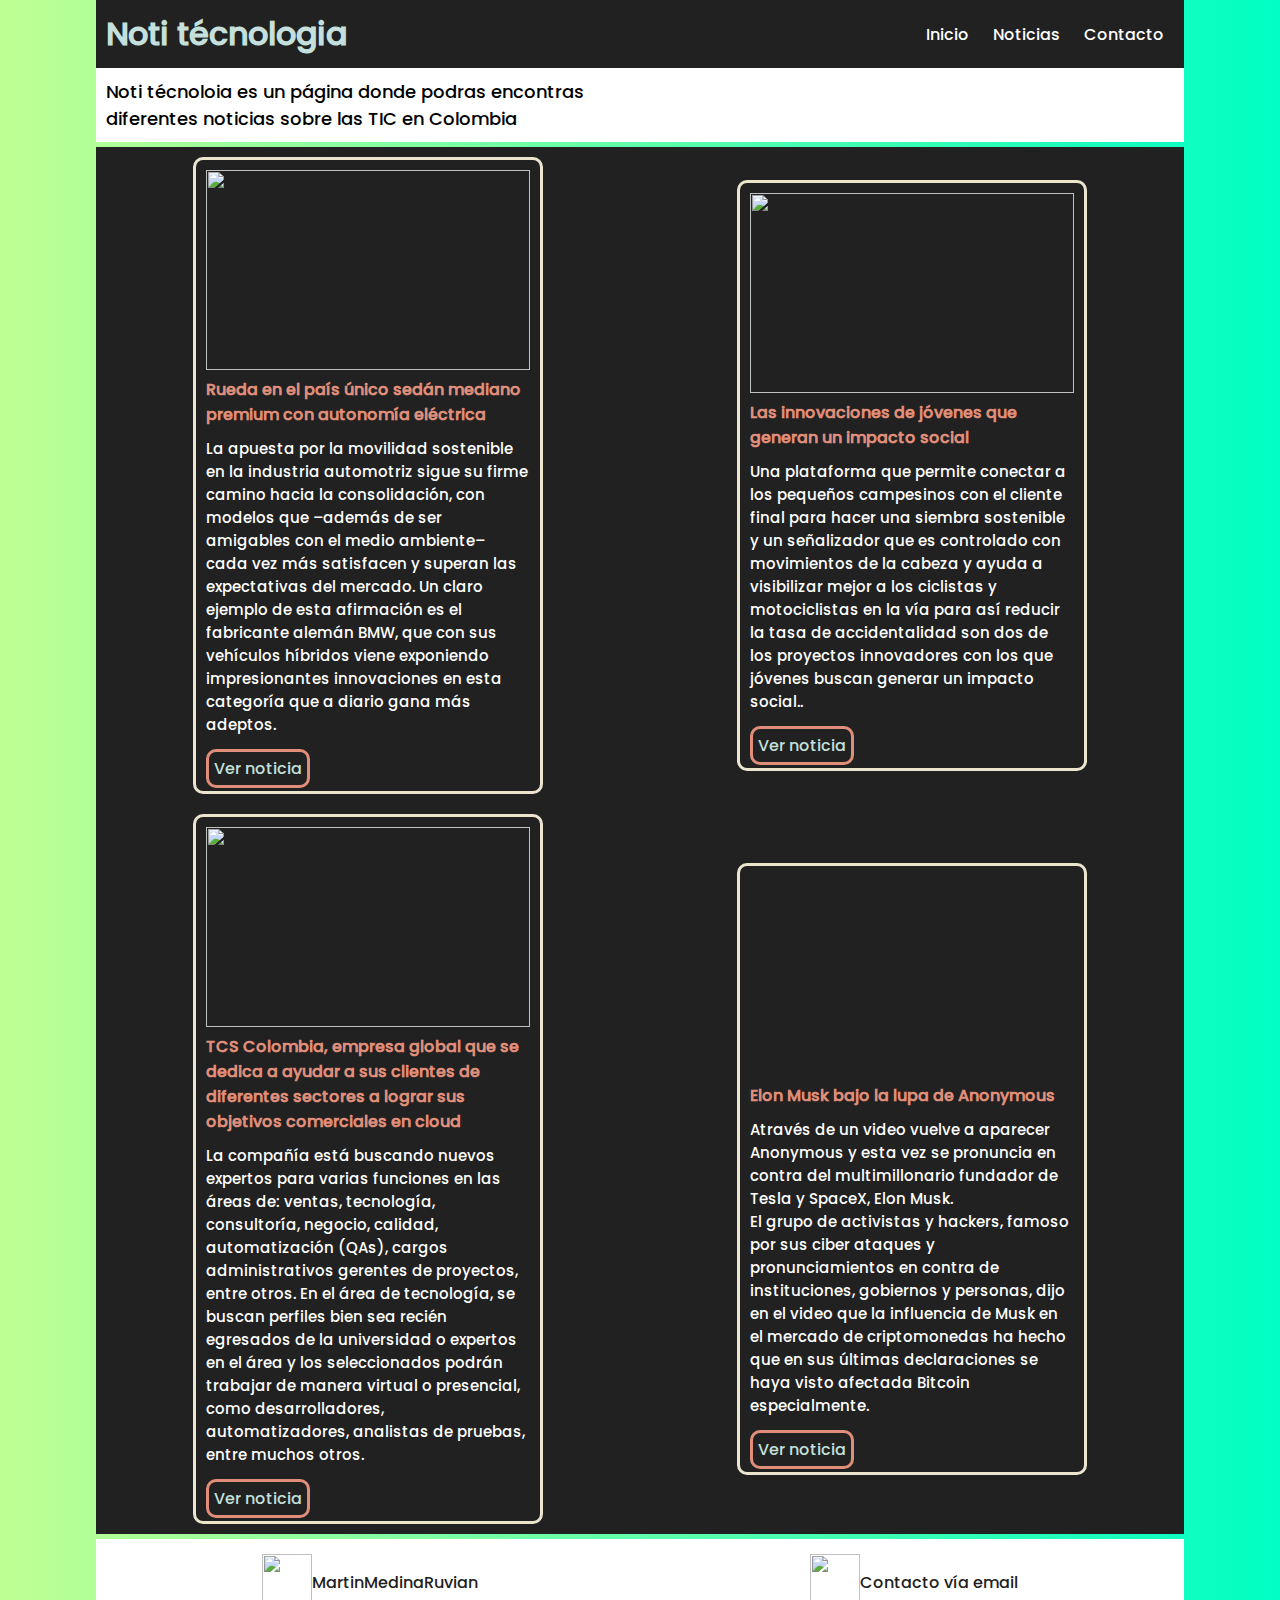
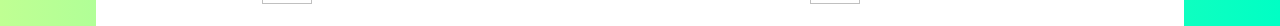
==== index.html @ 1c2d73d7 "version inicial" ====
<!DOCTYPE html>
<html lang="en">
<head>
    <meta charset="UTF-8">
    <meta http-equiv="X-UA-Compatible" content="IE=edge">
    <meta name="viewport" content="width=device-width, initial-scale=1.0">
    <title>Noti técnologia</title>
    <link rel="stylesheet" href="css/index.css">
</head>
<body>
    <header class="header contenedor" id="inicio"> 
      <div class="navegacion">
            <h1>Noti técnologia</h1>
    
            <div class="links">
                <a href="#inicio">Inicio</a>
                <a href="#noticias">Noticias</a>
                <a href="#contacto">Contacto</a>
            </div>
      </div>

      <div class="sobre">
          <p>Noti técnoloia es un página donde podras encontras diferentes noticias sobre las TIC en Colombia</p>      
          <img src="https://1.bp.blogspot.com/-GQJ7uTsjGug/XJOlhgWzKOI/AAAAAAAAC8k/eCEVwTYpOtUsuYRzfoxt4mz_nkbehRjMACLcBGAs/s1600/Tecnologia%2B%25281%2529.jpg" alt="">
      </div>
    </header>

    <section class="noticias contenedor" id="noticias">

        <article>
            <img src="https://www.eltiempo.com/files/article_main/uploads/2021/06/02/60b7be7f92aea.jpeg" alt="">
            <div class="contenido">
                <h3>Rueda en el país único sedán mediano premium con autonomía eléctrica</h3>
                <p>La apuesta por la movilidad sostenible en la industria automotriz sigue su firme camino hacia la consolidación, con modelos que –además de ser amigables con el medio ambiente– cada vez más satisfacen y superan las expectativas del mercado. Un claro ejemplo de esta afirmación es el fabricante alemán BMW, que con sus vehículos híbridos viene exponiendo impresionantes innovaciones en esta categoría que a diario gana más adeptos.</p>
                <a target="_black" href="https://www.eltiempo.com/contenido-comercial/rueda-en-el-pais-unico-sedan-mediano-premium-con-autonomia-electrica-593054">Ver noticia</a>
            </div>
        </article>  

        <article>
            <img src="https://www.eltiempo.com/files/article_main/uploads/2021/06/17/60cbcbbcb3528.jpeg" alt="">
            <div class="contenido">
                <h3>Las innovaciones de jóvenes que generan un impacto social</h3>
                <p>Una plataforma que permite conectar a los pequeños campesinos con el cliente final para hacer una siembra sostenible y un señalizador que es controlado con movimientos de la cabeza y ayuda a visibilizar mejor a los ciclistas y motociclistas en la vía para así reducir la tasa de accidentalidad son dos de los proyectos innovadores con los que jóvenes buscan generar un impacto social..</p>
                <a target="_black" href="https://www.eltiempo.com/tecnosfera/novedades-tecnologia/social-skin-ganadores-en-colombia-en-2021-596824">Ver noticia</a>
            </div>
        </article>  

        <article>
            <img src="https://www.eltiempo.com/files/article_main/uploads/2021/06/13/60c595ddc8e0c.jpeg" alt="">
            <div class="contenido">
                <h3>TCS Colombia, empresa global que se dedica a ayudar a sus clientes de diferentes sectores a lograr sus objetivos comerciales en cloud</h3>
                <p>La compañía está buscando nuevos expertos para varias funciones en las áreas de: ventas, tecnología, consultoría, negocio, calidad, automatización (QAs), cargos administrativos gerentes de proyectos, entre otros.

                    En el área de tecnología, se buscan perfiles bien sea recién egresados de la universidad o expertos en el área y los seleccionados podrán trabajar de manera virtual o presencial, como desarrolladores, automatizadores, analistas de pruebas, entre muchos otros.</p>
                <a target="_black" href="https://www.eltiempo.com/tecnosfera/novedades-tecnologia/social-skin-ganadores-en-colombia-en-2021-596824">Ver noticia</a>
            </div>
        </article>  

        <article>
            <iframe width="560" height="315" src="https://www.youtube.com/embed/cYBfz2nf2T0" title="YouTube video player" frameborder="0" allow="accelerometer; autoplay; clipboard-write; encrypted-media; gyroscope; picture-in-picture" allowfullscreen></iframe>

            <div class="contenido">
                <h3>Elon Musk bajo la lupa de Anonymous</h3>
                <p>Através de un video vuelve a aparecer Anonymous y esta vez se pronuncia en contra del multimillonario fundador de Tesla y SpaceX, Elon Musk. <br> El grupo de activistas y hackers, famoso por sus ciber ataques y pronunciamientos en contra de instituciones, gobiernos y personas, dijo en el video que la influencia de Musk en el mercado de criptomonedas ha hecho que en sus últimas declaraciones se haya visto afectada Bitcoin especialmente.
                </p>
                <a target="_black" href="https://www.eltiempo.com/tecnosfera/novedades-tecnologia/anonymous-va-por-el-multimillonario-elon-musk-597012">Ver noticia</a>
            </div>
        </article> 
        
    </section>







    <footer id="contacto" class="footer contenedor">


        <div class="contenedor-general">

                <div class="red-social">
                    <div class="icono">
                        <img src="https://cdn.icon-icons.com/icons2/2429/PNG/512/facebook_logo_icon_147291.png" alt="" width="50px" height="50px">
                    </div>
                    <div class="texto">
                        <a href="https://github.com/MartinMedinaRuvian" target="_blank">MartinMedinaRuvian</a>
                    </div>
                </div>

                <div class="red-social">
                    <div class="icono">
                        <img src="http://assets.stickpng.com/images/584856bce0bb315b0f7675ad.png" alt="" width="50px" height="50px">
                    </div>
                    <div class="texto">
                        <a href="mailto:martindjmedina@hotmail.com, martinruvian@gmail.com?subject=Desde: martindjmedina.com">Contacto vía email</a>
                    </div>
                </div>
                
        

        
        </div>
    </footer>
</body>
</html>
---- css/index.css ----
@font-face {
    font-family: 'poppin';
    src: url('fonts/Poppins-Medium.ttf');
    font-display: swap;
}

:root {
    --color-rojo: #E08E79;
    --color-claro: #ECE5CE;
    --color-verde: #C5E0DC;
}

* {
    margin: 0;
    padding: 0;
    box-sizing: border-box;
}

body{
    font-family: poppin;
    background: rgb(245,244,252);
    background: linear-gradient(90deg, rgba(245,244,252,1) 0%, rgba(191,255,147,1) 0%, rgba(0,255,196,1) 100%);
}

.contenedor{
    width: 85%;
    margin: auto;
}

.navegacion{
    padding: 10px;
    align-items: center;
    display: flex;
    justify-content: space-between;
    background-color: #212121;
}

.navegacion h1{
    color: var(--color-verde);
}

.navegacion a{
    text-decoration: none;
    padding: 10px;
    color: #fff;
}

.header{
    margin-bottom: 5px;
}

.header .sobre{
    background-color: #fff;
    display: flex;
    flex-wrap: wrap;
    align-content: center;
    align-items: center;
    margin: auto;
    padding: 10px;
}

.header .sobre p{
    width: 50%;
    font-size: 18px;
}

.header .sobre img{
    border-radius: 15px;
    width: 50%;
}

.noticias{
    background-color: #212121;
    display: flex;
    flex-wrap: wrap;
    align-items: center;
    justify-content: space-around;
}

.noticias article{
    border-radius: 10px;
    margin: 10px;
    max-width: 350px;
    border: solid var(--color-claro);
    padding: 10px;
}

.noticias article h3{
    margin-bottom: 10px;
    font-size: 16px;
    color: var(--color-rojo);
}

.noticias article p{
    color: #fff;
    font-size: 15px;
    margin-bottom: 20px;
}

.noticias article img, .noticias article iframe{
    width: 100%;
    height: 200px;
}

.noticias article a{
    color: var(--color-verde);
    text-align: right;
    text-decoration: none;
    border: solid var(--color-rojo);
    border-radius: 10px;
    padding: 5px;   
}


.footer{
    background-color: #fff;
    margin-top: 5px;
    margin-left: auto;
    margin-right: auto;
}

.footer a{
    color: #212121;
    text-decoration: none;
}

.footer .contenedor-general{
    display: flex;
    align-items: center;
    margin: auto;
    align-content: space-between;
    flex-direction: row;
    flex-wrap: wrap;
}

.footer .contenedor-general .red-social{
    padding: 15px;
    display: flex;
    align-items: center;
    margin: auto;
    align-content: space-between;
    flex-direction: row;
}

.footer .contenedor-general .red-social .icono{
    margin-top: 0;
}

@media (max-width:817px) {
    .contenedor{
        width: 95%;
    }
}
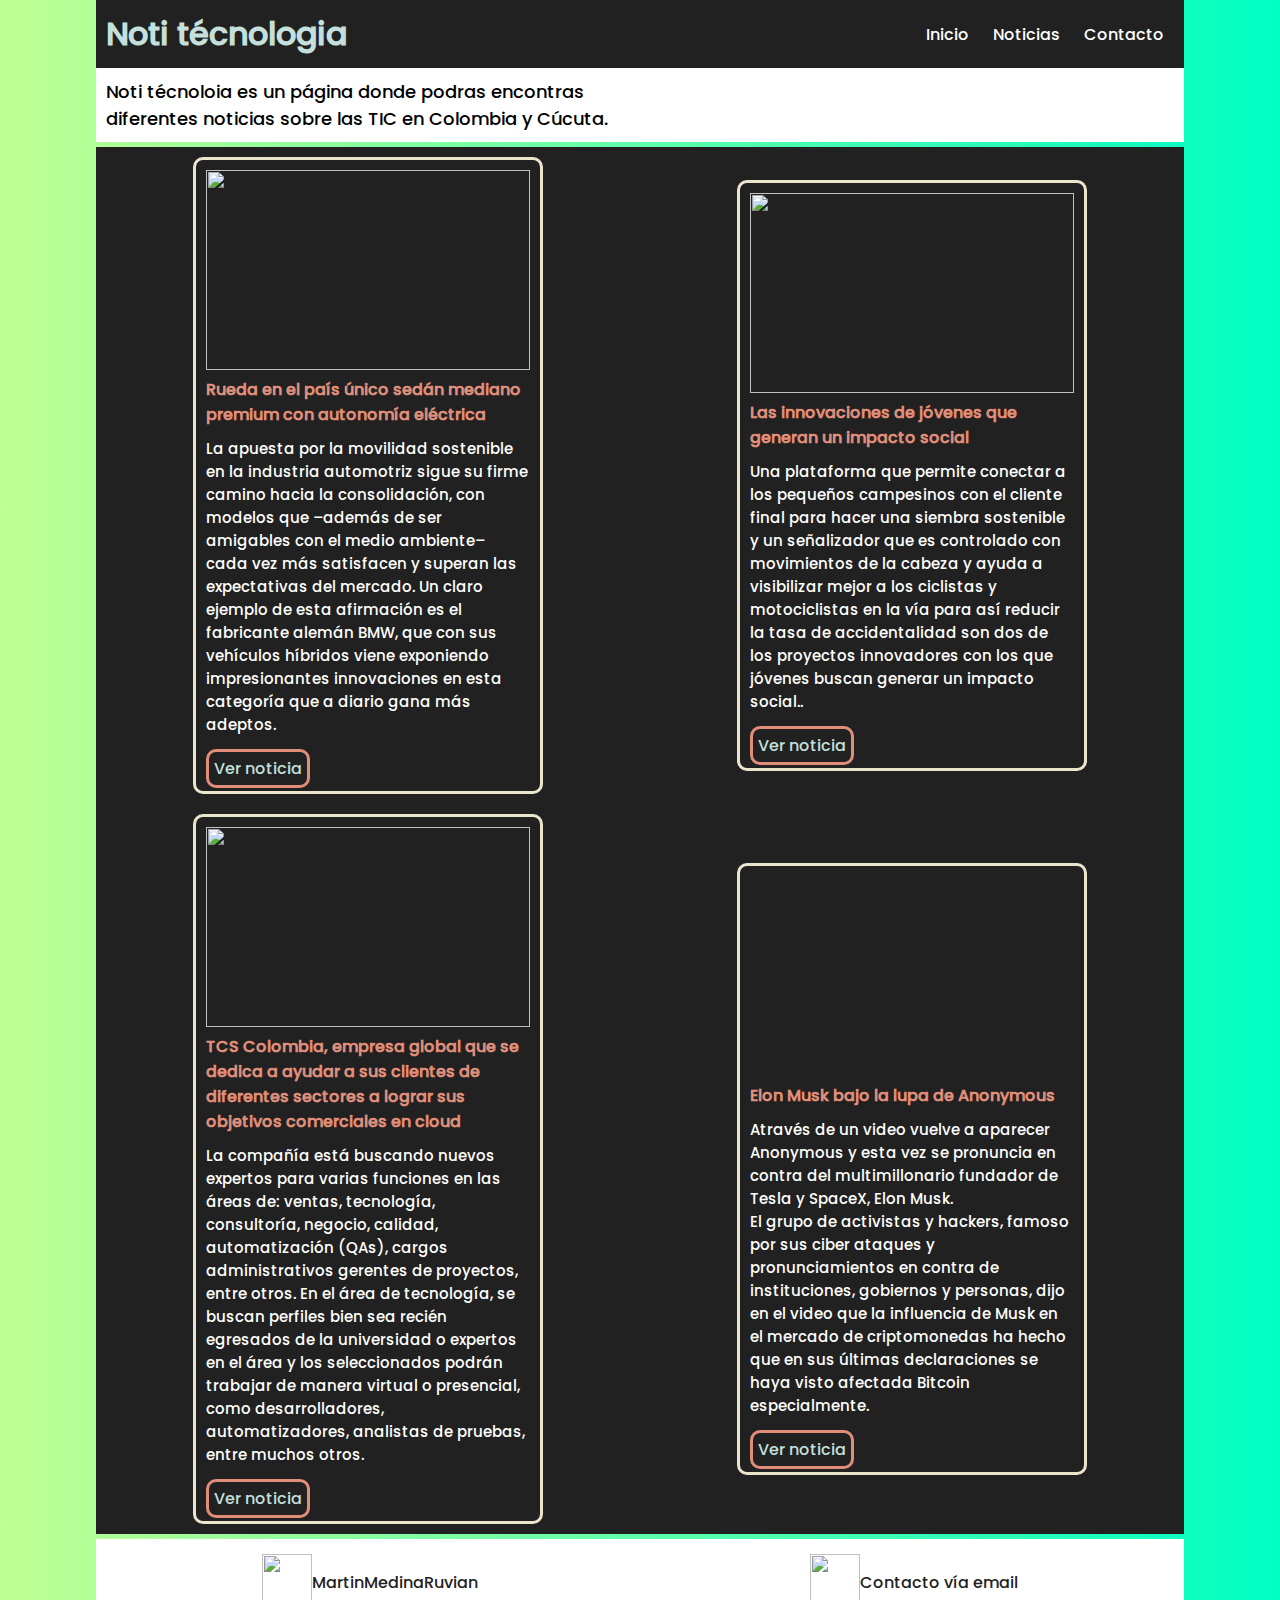
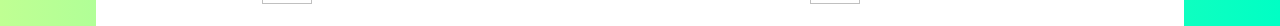
==== commit 6463d919: "texto header" ====
--- a/index.html
+++ b/index.html
@@ -20,7 +20,7 @@
       </div>
 
       <div class="sobre">
-          <p>Noti técnoloia es un página donde podras encontras diferentes noticias sobre las TIC en Colombia</p>      
+          <p>Noti técnoloia es un página donde podras encontras diferentes noticias sobre las TIC en Colombia y Cúcuta.</p>      
           <img src="https://1.bp.blogspot.com/-GQJ7uTsjGug/XJOlhgWzKOI/AAAAAAAAC8k/eCEVwTYpOtUsuYRzfoxt4mz_nkbehRjMACLcBGAs/s1600/Tecnologia%2B%25281%2529.jpg" alt="">
       </div>
     </header>
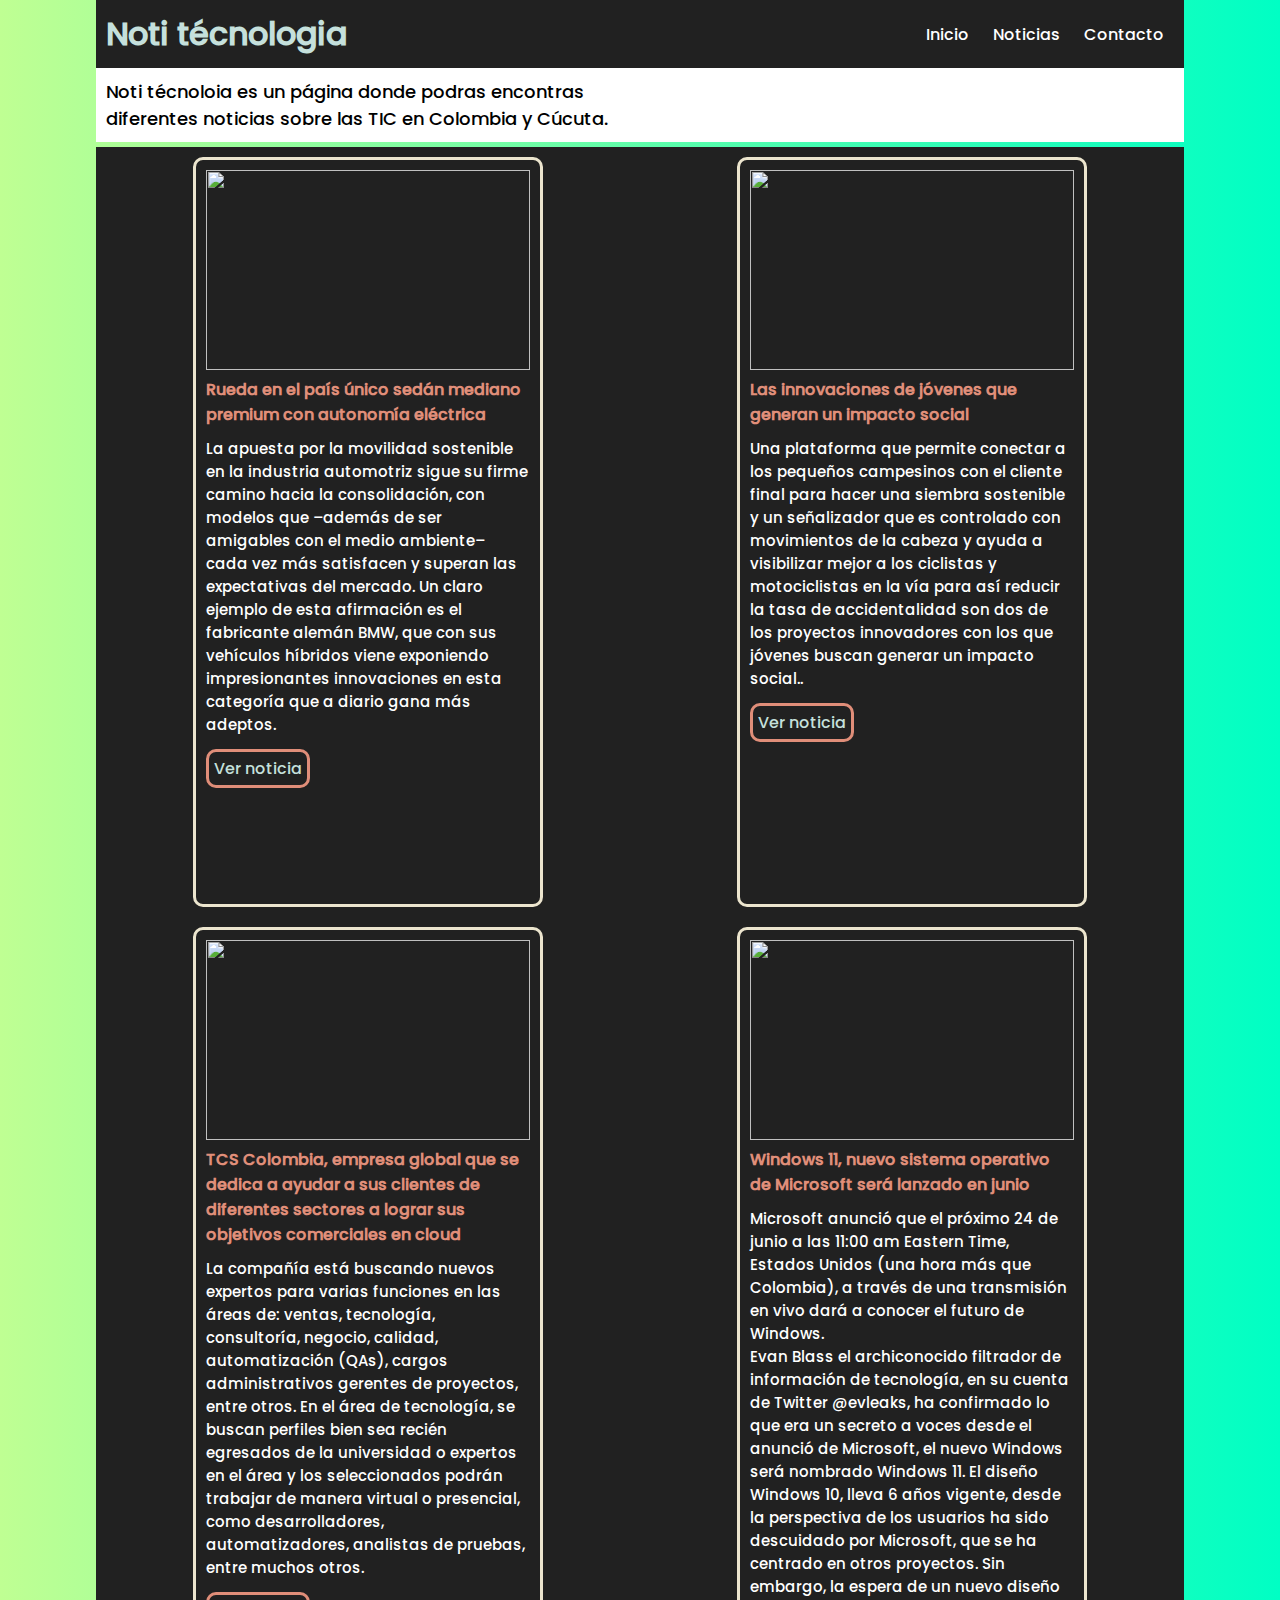
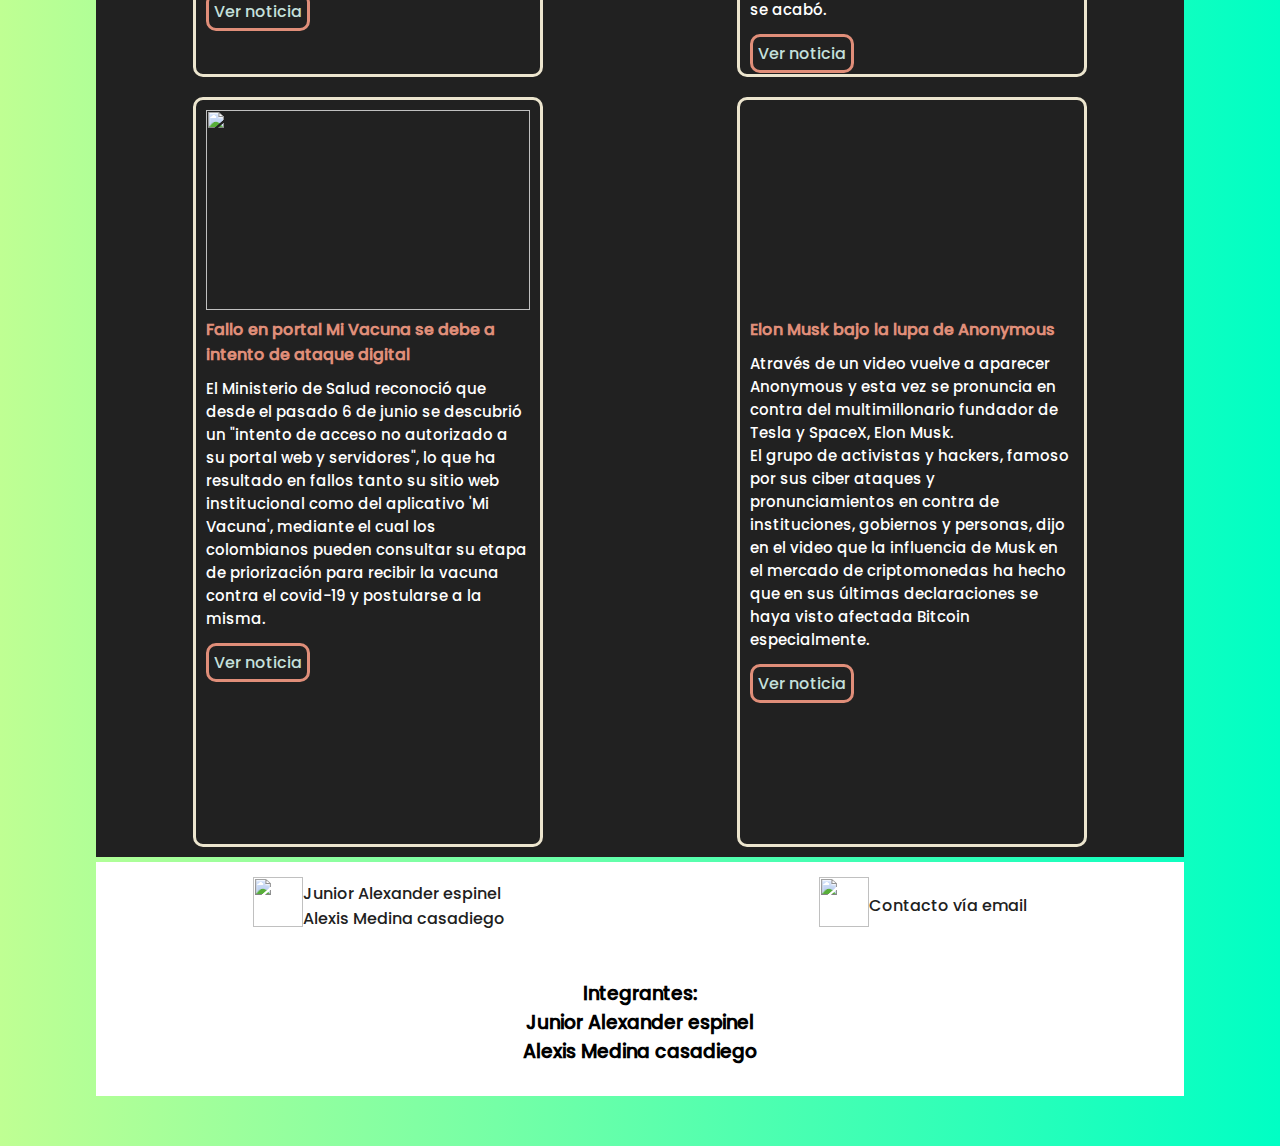
==== commit 46099116: "new noticias" ====
--- a/index.html
+++ b/index.html
@@ -1,5 +1,6 @@
 <!DOCTYPE html>
 <html lang="en">
+
 <head>
     <meta charset="UTF-8">
     <meta http-equiv="X-UA-Compatible" content="IE=edge">
@@ -7,22 +8,25 @@
     <title>Noti técnologia</title>
     <link rel="stylesheet" href="css/index.css">
 </head>
+
 <body>
-    <header class="header contenedor" id="inicio"> 
-      <div class="navegacion">
+    <header class="header contenedor" id="inicio">
+        <div class="navegacion">
             <h1>Noti técnologia</h1>
-    
+
             <div class="links">
                 <a href="#inicio">Inicio</a>
                 <a href="#noticias">Noticias</a>
                 <a href="#contacto">Contacto</a>
             </div>
-      </div>
+        </div>
 
-      <div class="sobre">
-          <p>Noti técnoloia es un página donde podras encontras diferentes noticias sobre las TIC en Colombia y Cúcuta.</p>      
-          <img src="https://1.bp.blogspot.com/-GQJ7uTsjGug/XJOlhgWzKOI/AAAAAAAAC8k/eCEVwTYpOtUsuYRzfoxt4mz_nkbehRjMACLcBGAs/s1600/Tecnologia%2B%25281%2529.jpg" alt="">
-      </div>
+        <div class="sobre">
+            <p>Noti técnoloia es un página donde podras encontras diferentes noticias sobre las TIC en Colombia y
+                Cúcuta.</p>
+            <img src="https://1.bp.blogspot.com/-GQJ7uTsjGug/XJOlhgWzKOI/AAAAAAAAC8k/eCEVwTYpOtUsuYRzfoxt4mz_nkbehRjMACLcBGAs/s1600/Tecnologia%2B%25281%2529.jpg"
+                alt="">
+        </div>
     </header>
 
     <section class="noticias contenedor" id="noticias">
@@ -31,42 +35,95 @@
             <img src="https://www.eltiempo.com/files/article_main/uploads/2021/06/02/60b7be7f92aea.jpeg" alt="">
             <div class="contenido">
                 <h3>Rueda en el país único sedán mediano premium con autonomía eléctrica</h3>
-                <p>La apuesta por la movilidad sostenible en la industria automotriz sigue su firme camino hacia la consolidación, con modelos que –además de ser amigables con el medio ambiente– cada vez más satisfacen y superan las expectativas del mercado. Un claro ejemplo de esta afirmación es el fabricante alemán BMW, que con sus vehículos híbridos viene exponiendo impresionantes innovaciones en esta categoría que a diario gana más adeptos.</p>
-                <a target="_black" href="https://www.eltiempo.com/contenido-comercial/rueda-en-el-pais-unico-sedan-mediano-premium-con-autonomia-electrica-593054">Ver noticia</a>
+                <p>La apuesta por la movilidad sostenible en la industria automotriz sigue su firme camino hacia la
+                    consolidación, con modelos que –además de ser amigables con el medio ambiente– cada vez más
+                    satisfacen y superan las expectativas del mercado. Un claro ejemplo de esta afirmación es el
+                    fabricante alemán BMW, que con sus vehículos híbridos viene exponiendo impresionantes innovaciones
+                    en esta categoría que a diario gana más adeptos.</p>
+                <a target="_black"
+                    href="https://www.eltiempo.com/contenido-comercial/rueda-en-el-pais-unico-sedan-mediano-premium-con-autonomia-electrica-593054">Ver
+                    noticia</a>
             </div>
-        </article>  
+        </article>
 
         <article>
             <img src="https://www.eltiempo.com/files/article_main/uploads/2021/06/17/60cbcbbcb3528.jpeg" alt="">
             <div class="contenido">
                 <h3>Las innovaciones de jóvenes que generan un impacto social</h3>
-                <p>Una plataforma que permite conectar a los pequeños campesinos con el cliente final para hacer una siembra sostenible y un señalizador que es controlado con movimientos de la cabeza y ayuda a visibilizar mejor a los ciclistas y motociclistas en la vía para así reducir la tasa de accidentalidad son dos de los proyectos innovadores con los que jóvenes buscan generar un impacto social..</p>
-                <a target="_black" href="https://www.eltiempo.com/tecnosfera/novedades-tecnologia/social-skin-ganadores-en-colombia-en-2021-596824">Ver noticia</a>
+                <p>Una plataforma que permite conectar a los pequeños campesinos con el cliente final para hacer una
+                    siembra sostenible y un señalizador que es controlado con movimientos de la cabeza y ayuda a
+                    visibilizar mejor a los ciclistas y motociclistas en la vía para así reducir la tasa de
+                    accidentalidad son dos de los proyectos innovadores con los que jóvenes buscan generar un impacto
+                    social..</p>
+                <a target="_black"
+                    href="https://www.eltiempo.com/tecnosfera/novedades-tecnologia/social-skin-ganadores-en-colombia-en-2021-596824">Ver
+                    noticia</a>
             </div>
-        </article>  
+        </article>
 
         <article>
             <img src="https://www.eltiempo.com/files/article_main/uploads/2021/06/13/60c595ddc8e0c.jpeg" alt="">
             <div class="contenido">
-                <h3>TCS Colombia, empresa global que se dedica a ayudar a sus clientes de diferentes sectores a lograr sus objetivos comerciales en cloud</h3>
-                <p>La compañía está buscando nuevos expertos para varias funciones en las áreas de: ventas, tecnología, consultoría, negocio, calidad, automatización (QAs), cargos administrativos gerentes de proyectos, entre otros.
+                <h3>TCS Colombia, empresa global que se dedica a ayudar a sus clientes de diferentes sectores a lograr
+                    sus objetivos comerciales en cloud</h3>
+                <p>La compañía está buscando nuevos expertos para varias funciones en las áreas de: ventas, tecnología,
+                    consultoría, negocio, calidad, automatización (QAs), cargos administrativos gerentes de proyectos,
+                    entre otros.
 
-                    En el área de tecnología, se buscan perfiles bien sea recién egresados de la universidad o expertos en el área y los seleccionados podrán trabajar de manera virtual o presencial, como desarrolladores, automatizadores, analistas de pruebas, entre muchos otros.</p>
-                <a target="_black" href="https://www.eltiempo.com/tecnosfera/novedades-tecnologia/social-skin-ganadores-en-colombia-en-2021-596824">Ver noticia</a>
+                    En el área de tecnología, se buscan perfiles bien sea recién egresados de la universidad o expertos
+                    en el área y los seleccionados podrán trabajar de manera virtual o presencial, como desarrolladores,
+                    automatizadores, analistas de pruebas, entre muchos otros.</p>
+                <a target="_black"
+                    href="https://www.eltiempo.com/tecnosfera/novedades-tecnologia/ofertas-de-empleo-en-tecnologia-596442">Ver
+                    noticia</a>
             </div>
-        </article>  
+        </article>
 
         <article>
-            <iframe width="560" height="315" src="https://www.youtube.com/embed/cYBfz2nf2T0" title="YouTube video player" frameborder="0" allow="accelerometer; autoplay; clipboard-write; encrypted-media; gyroscope; picture-in-picture" allowfullscreen></iframe>
+            <img src="https://www.eltiempo.com/files/article_main/uploads/2021/06/06/60bd749930965.jpeg" alt="">
+            <div class="contenido">
+                <h3>Windows 11, nuevo sistema operativo de Microsoft será lanzado en junio</h3>
+                <p>Microsoft anunció que el próximo 24 de junio a las 11:00 am Eastern Time, Estados Unidos (una hora más que Colombia), a través de una transmisión en vivo dará a conocer el futuro de Windows. <br> Evan Blass el archiconocido filtrador de información de tecnología, en su cuenta de Twitter @evleaks, ha confirmado lo que era un secreto a voces desde el anunció de Microsoft, el nuevo Windows será nombrado Windows 11.
+
+                    El diseño Windows 10, lleva 6 años vigente, desde la perspectiva de los usuarios ha sido descuidado por Microsoft, que se ha centrado en otros proyectos. Sin embargo, la espera de un nuevo diseño se acabó. </p>
+                <a target="_black"
+                    href="https://www.eltiempo.com/tecnosfera/novedades-tecnologia/windows-11-nuevo-sistema-operativo-de-microsoft-lanzado-el-24-de-junio-594123">Ver
+                    noticia</a>
+            </div>
+        </article>
+
+
+        <article>
+            <img src="https://www.eltiempo.com/files/article_main/uploads/2021/06/11/60c3f27405379.jpeg" alt="">
+            <div class="contenido">
+                <h3>Fallo en portal Mi Vacuna se debe a intento de ataque digital</h3>
+                <p>El Ministerio de Salud reconoció que desde el pasado 6 de junio se descubrió un "intento de acceso no autorizado a su portal web y servidores", lo que ha resultado en fallos tanto su sitio web institucional como del aplicativo 'Mi Vacuna', mediante el cual los colombianos pueden consultar su etapa de priorización para recibir la vacuna contra el covid-19 y postularse a la misma.  </p>
+                <a target="_black"
+                    href="https://www.eltiempo.com/tecnosfera/novedades-tecnologia/windows-11-nuevo-sistema-operativo-de-microsoft-lanzado-el-24-de-junio-594123">Ver
+                    noticia</a>
+            </div>
+        </article>
+
+        <article>
+            <iframe width="560" height="315" src="https://www.youtube.com/embed/cYBfz2nf2T0"
+                title="YouTube video player" frameborder="0"
+                allow="accelerometer; autoplay; clipboard-write; encrypted-media; gyroscope; picture-in-picture"
+                allowfullscreen></iframe>
 
             <div class="contenido">
                 <h3>Elon Musk bajo la lupa de Anonymous</h3>
-                <p>Através de un video vuelve a aparecer Anonymous y esta vez se pronuncia en contra del multimillonario fundador de Tesla y SpaceX, Elon Musk. <br> El grupo de activistas y hackers, famoso por sus ciber ataques y pronunciamientos en contra de instituciones, gobiernos y personas, dijo en el video que la influencia de Musk en el mercado de criptomonedas ha hecho que en sus últimas declaraciones se haya visto afectada Bitcoin especialmente.
+                <p>Através de un video vuelve a aparecer Anonymous y esta vez se pronuncia en contra del multimillonario
+                    fundador de Tesla y SpaceX, Elon Musk. <br> El grupo de activistas y hackers, famoso por sus ciber
+                    ataques y pronunciamientos en contra de instituciones, gobiernos y personas, dijo en el video que la
+                    influencia de Musk en el mercado de criptomonedas ha hecho que en sus últimas declaraciones se haya
+                    visto afectada Bitcoin especialmente.
                 </p>
-                <a target="_black" href="https://www.eltiempo.com/tecnosfera/novedades-tecnologia/anonymous-va-por-el-multimillonario-elon-musk-597012">Ver noticia</a>
+                <a target="_black"
+                    href="https://www.eltiempo.com/tecnosfera/novedades-tecnologia/anonymous-va-por-el-multimillonario-elon-musk-597012">Ver
+                    noticia</a>
             </div>
-        </article> 
-        
+        </article>
+
     </section>
 
 
@@ -80,28 +137,42 @@
 
         <div class="contenedor-general">
 
-                <div class="red-social">
-                    <div class="icono">
-                        <img src="https://cdn.icon-icons.com/icons2/2429/PNG/512/facebook_logo_icon_147291.png" alt="" width="50px" height="50px">
-                    </div>
-                    <div class="texto">
-                        <a href="https://github.com/MartinMedinaRuvian" target="_blank">MartinMedinaRuvian</a>
-                    </div>
+            <div class="red-social">
+                <div class="icono">
+                    <img src="https://cdn.icon-icons.com/icons2/2429/PNG/512/facebook_logo_icon_147291.png" alt=""
+                        width="50px" height="50px">
                 </div>
+                <div class="texto">
+                    <a href="https://github.com/MartinMedinaRuvian" target="_blank">Junior Alexander espinel</a> <br>
+                    <a href="https://github.com/MartinMedinaRuvian" target="_blank">Alexis Medina casadiego</a>
+                </div>
+            </div>
 
-                <div class="red-social">
-                    <div class="icono">
-                        <img src="http://assets.stickpng.com/images/584856bce0bb315b0f7675ad.png" alt="" width="50px" height="50px">
-                    </div>
-                    <div class="texto">
-                        <a href="mailto:martindjmedina@hotmail.com, martinruvian@gmail.com?subject=Desde: martindjmedina.com">Contacto vía email</a>
-                    </div>
+            <div class="red-social">
+                <div class="icono">
+                    <img src="http://assets.stickpng.com/images/584856bce0bb315b0f7675ad.png" alt="" width="50px"
+                        height="50px">
                 </div>
-                
-        
+                <div class="texto">
+                    <a
+                        href="mailto:juniorespinel42@gmail.com?subject=Desde página">Contacto
+                        vía email</a>
+                </div>
+            </div>
 
-        
+
+
+
+        </div>
+
+        <div class="powerby">
+            <h3>Integrantes:</h3>
+            <div class="integrantes">
+                <h3>Junior Alexander espinel</h3>
+                <h3>Alexis Medina casadiego</h3>
+            </div>
         </div>
     </footer>
 </body>
+
 </html>--- a/css/index.css
+++ b/css/index.css
@@ -31,6 +31,7 @@
     padding: 10px;
     align-items: center;
     display: flex;
+    flex-wrap: wrap;
     justify-content: space-between;
     background-color: #212121;
 }
@@ -83,6 +84,7 @@
     max-width: 350px;
     border: solid var(--color-claro);
     padding: 10px;
+    height: 750px;
 }
 
 .noticias article h3{
@@ -146,6 +148,14 @@
     margin-top: 0;
 }
 
+.footer .powerby{
+    align-items: center;
+    text-align: center;
+    align-content: center;
+    margin-bottom: 50px;
+    padding: 30px;
+}
+
 @media (max-width:817px) {
     .contenedor{
         width: 95%;
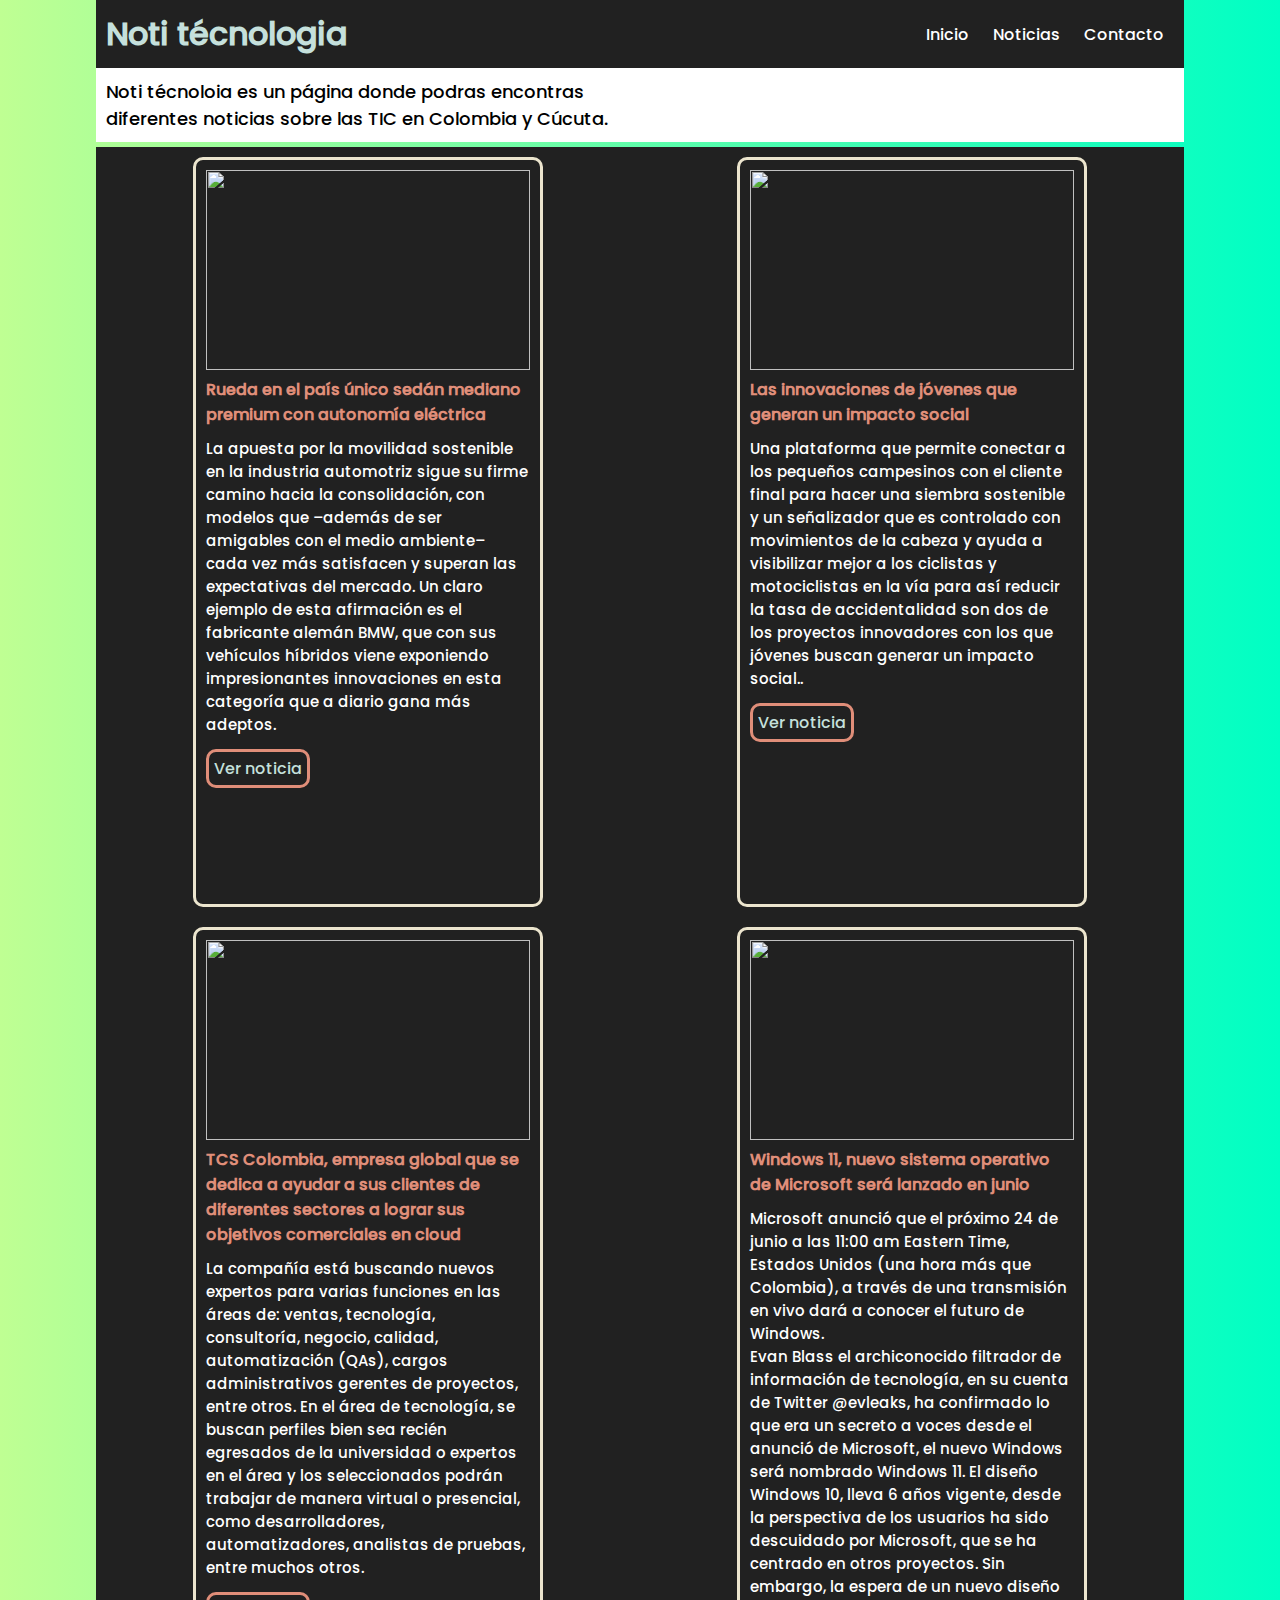
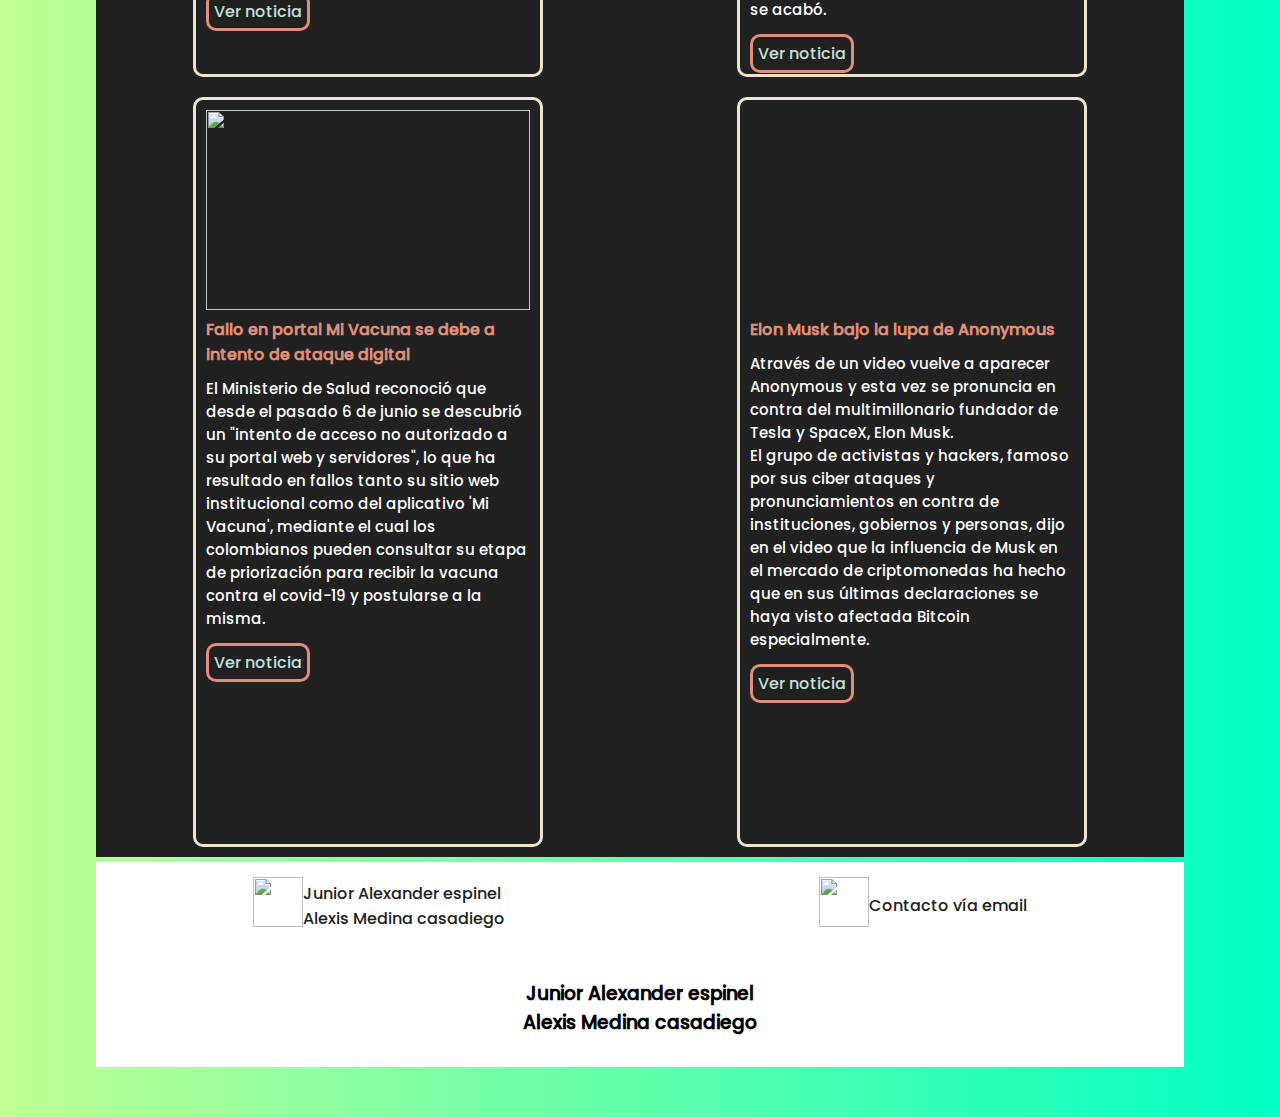
==== commit 2fce9f8c: "text" ====
--- a/index.html
+++ b/index.html
@@ -166,7 +166,6 @@
         </div>
 
         <div class="powerby">
-            <h3>Integrantes:</h3>
             <div class="integrantes">
                 <h3>Junior Alexander espinel</h3>
                 <h3>Alexis Medina casadiego</h3>
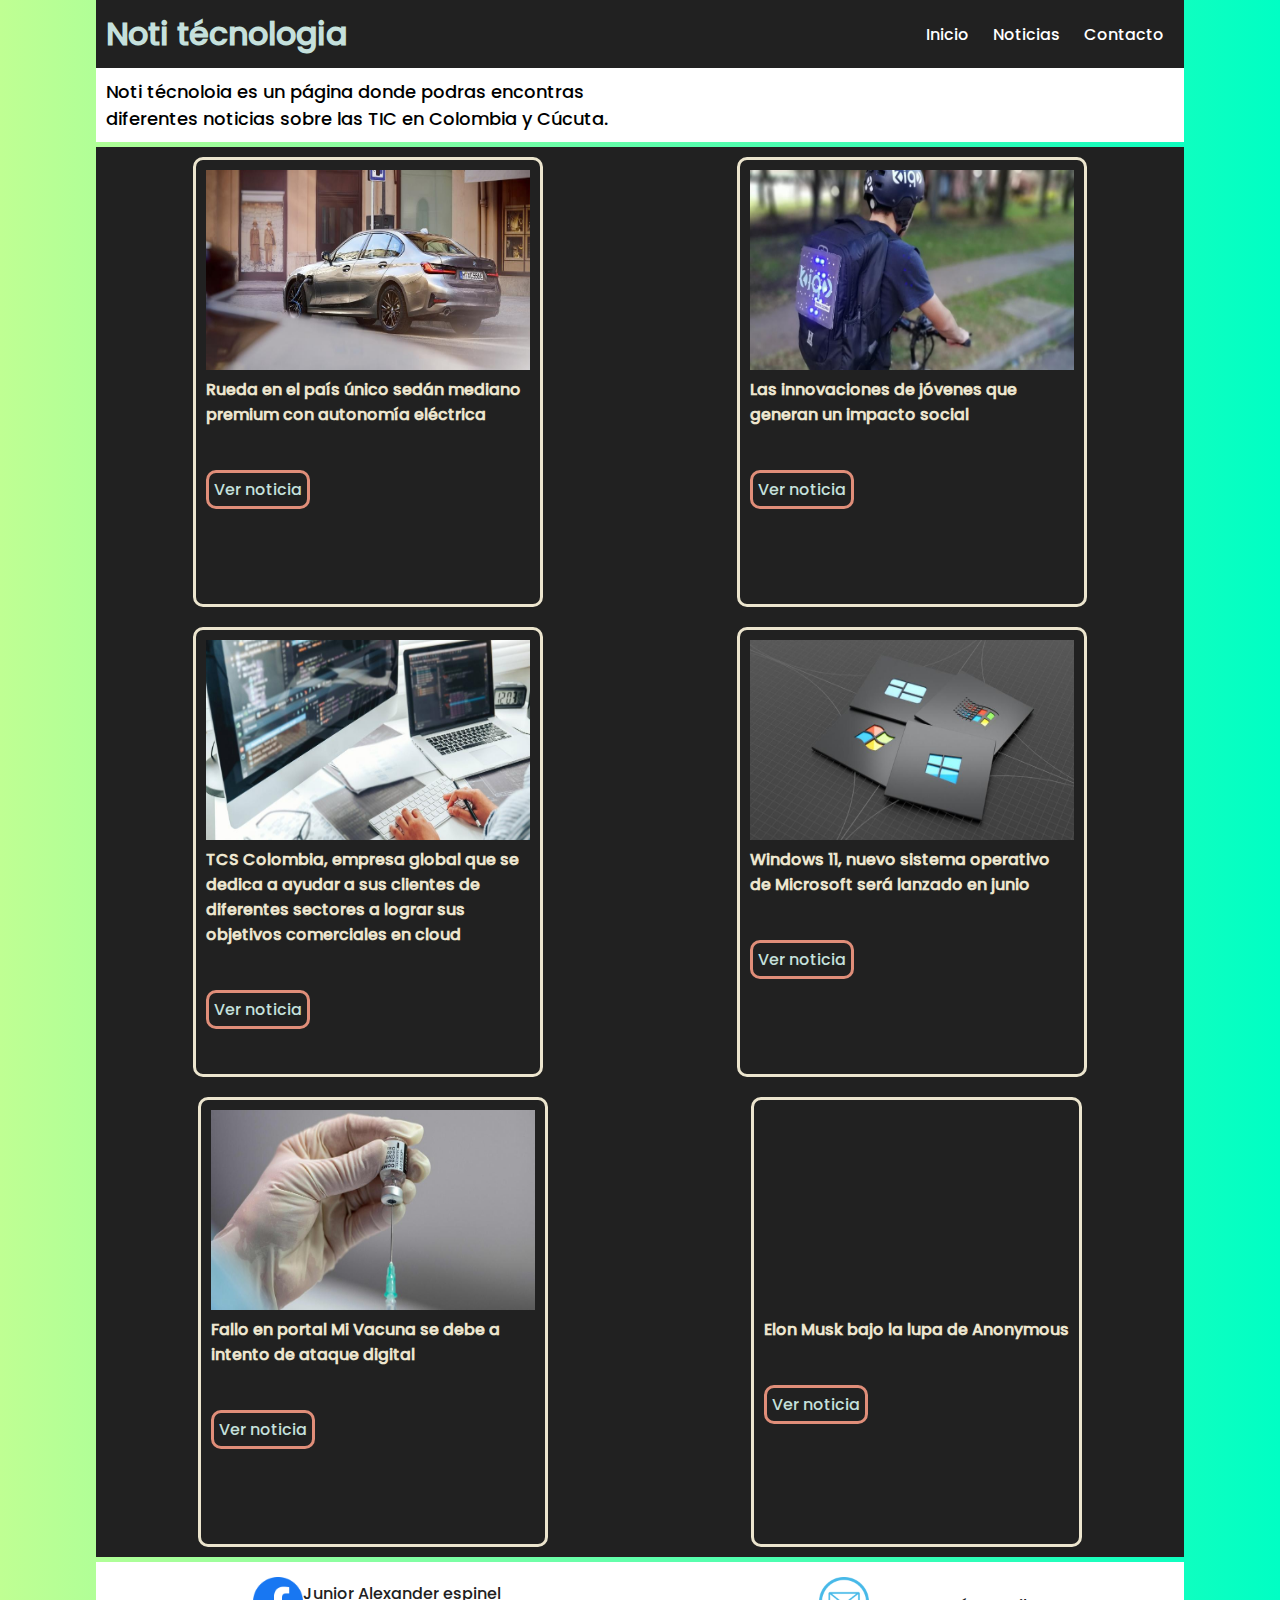
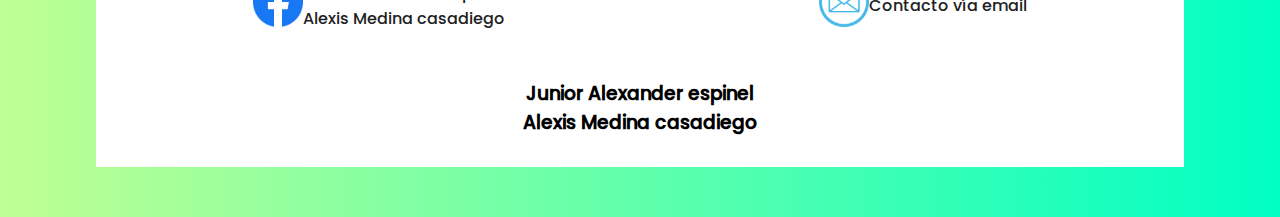
==== commit 29dfaba7: "add pages noticias" ====
--- a/index.html
+++ b/index.html
@@ -32,75 +32,49 @@
     <section class="noticias contenedor" id="noticias">
 
         <article>
-            <img src="https://www.eltiempo.com/files/article_main/uploads/2021/06/02/60b7be7f92aea.jpeg" alt="">
+            <img src="img/noticias/noticia1.jpeg" alt="noticia1">
             <div class="contenido">
                 <h3>Rueda en el país único sedán mediano premium con autonomía eléctrica</h3>
-                <p>La apuesta por la movilidad sostenible en la industria automotriz sigue su firme camino hacia la
-                    consolidación, con modelos que –además de ser amigables con el medio ambiente– cada vez más
-                    satisfacen y superan las expectativas del mercado. Un claro ejemplo de esta afirmación es el
-                    fabricante alemán BMW, que con sus vehículos híbridos viene exponiendo impresionantes innovaciones
-                    en esta categoría que a diario gana más adeptos.</p>
-                <a target="_black"
-                    href="https://www.eltiempo.com/contenido-comercial/rueda-en-el-pais-unico-sedan-mediano-premium-con-autonomia-electrica-593054">Ver
-                    noticia</a>
+
+                <a href="html/noticia1.html">Ver noticia</a>
             </div>
         </article>
 
         <article>
-            <img src="https://www.eltiempo.com/files/article_main/uploads/2021/06/17/60cbcbbcb3528.jpeg" alt="">
+            <img src="img/noticias/noticia2.jpeg" alt="noticia2">
             <div class="contenido">
                 <h3>Las innovaciones de jóvenes que generan un impacto social</h3>
-                <p>Una plataforma que permite conectar a los pequeños campesinos con el cliente final para hacer una
-                    siembra sostenible y un señalizador que es controlado con movimientos de la cabeza y ayuda a
-                    visibilizar mejor a los ciclistas y motociclistas en la vía para así reducir la tasa de
-                    accidentalidad son dos de los proyectos innovadores con los que jóvenes buscan generar un impacto
-                    social..</p>
-                <a target="_black"
-                    href="https://www.eltiempo.com/tecnosfera/novedades-tecnologia/social-skin-ganadores-en-colombia-en-2021-596824">Ver
-                    noticia</a>
+
+                <a href="html/noticia2.html">Ver noticia</a>
             </div>
         </article>
 
         <article>
-            <img src="https://www.eltiempo.com/files/article_main/uploads/2021/06/13/60c595ddc8e0c.jpeg" alt="">
+            <img src="img/noticias/noticia3.jpeg" alt="noticia3">
             <div class="contenido">
                 <h3>TCS Colombia, empresa global que se dedica a ayudar a sus clientes de diferentes sectores a lograr
                     sus objetivos comerciales en cloud</h3>
-                <p>La compañía está buscando nuevos expertos para varias funciones en las áreas de: ventas, tecnología,
-                    consultoría, negocio, calidad, automatización (QAs), cargos administrativos gerentes de proyectos,
-                    entre otros.
 
-                    En el área de tecnología, se buscan perfiles bien sea recién egresados de la universidad o expertos
-                    en el área y los seleccionados podrán trabajar de manera virtual o presencial, como desarrolladores,
-                    automatizadores, analistas de pruebas, entre muchos otros.</p>
-                <a target="_black"
-                    href="https://www.eltiempo.com/tecnosfera/novedades-tecnologia/ofertas-de-empleo-en-tecnologia-596442">Ver
-                    noticia</a>
+                    <a href="html/noticia3.html">Ver noticia</a>
             </div>
         </article>
 
         <article>
-            <img src="https://www.eltiempo.com/files/article_main/uploads/2021/06/06/60bd749930965.jpeg" alt="">
+            <img src="img/noticias/noticia4.jpeg" alt="noticia4">
             <div class="contenido">
                 <h3>Windows 11, nuevo sistema operativo de Microsoft será lanzado en junio</h3>
-                <p>Microsoft anunció que el próximo 24 de junio a las 11:00 am Eastern Time, Estados Unidos (una hora más que Colombia), a través de una transmisión en vivo dará a conocer el futuro de Windows. <br> Evan Blass el archiconocido filtrador de información de tecnología, en su cuenta de Twitter @evleaks, ha confirmado lo que era un secreto a voces desde el anunció de Microsoft, el nuevo Windows será nombrado Windows 11.
 
-                    El diseño Windows 10, lleva 6 años vigente, desde la perspectiva de los usuarios ha sido descuidado por Microsoft, que se ha centrado en otros proyectos. Sin embargo, la espera de un nuevo diseño se acabó. </p>
-                <a target="_black"
-                    href="https://www.eltiempo.com/tecnosfera/novedades-tecnologia/windows-11-nuevo-sistema-operativo-de-microsoft-lanzado-el-24-de-junio-594123">Ver
-                    noticia</a>
+                <a href="html/noticia4.html">Ver noticia</a>
             </div>
         </article>
 
 
         <article>
-            <img src="https://www.eltiempo.com/files/article_main/uploads/2021/06/11/60c3f27405379.jpeg" alt="">
+            <img src="img/noticias/noticia5.jpeg" alt="noticia5">
             <div class="contenido">
                 <h3>Fallo en portal Mi Vacuna se debe a intento de ataque digital</h3>
-                <p>El Ministerio de Salud reconoció que desde el pasado 6 de junio se descubrió un "intento de acceso no autorizado a su portal web y servidores", lo que ha resultado en fallos tanto su sitio web institucional como del aplicativo 'Mi Vacuna', mediante el cual los colombianos pueden consultar su etapa de priorización para recibir la vacuna contra el covid-19 y postularse a la misma.  </p>
-                <a target="_black"
-                    href="https://www.eltiempo.com/tecnosfera/novedades-tecnologia/windows-11-nuevo-sistema-operativo-de-microsoft-lanzado-el-24-de-junio-594123">Ver
-                    noticia</a>
+               
+                <a href="html/noticia5.html">Ver noticia</a>
             </div>
         </article>
 
@@ -112,15 +86,8 @@
 
             <div class="contenido">
                 <h3>Elon Musk bajo la lupa de Anonymous</h3>
-                <p>Através de un video vuelve a aparecer Anonymous y esta vez se pronuncia en contra del multimillonario
-                    fundador de Tesla y SpaceX, Elon Musk. <br> El grupo de activistas y hackers, famoso por sus ciber
-                    ataques y pronunciamientos en contra de instituciones, gobiernos y personas, dijo en el video que la
-                    influencia de Musk en el mercado de criptomonedas ha hecho que en sus últimas declaraciones se haya
-                    visto afectada Bitcoin especialmente.
-                </p>
-                <a target="_black"
-                    href="https://www.eltiempo.com/tecnosfera/novedades-tecnologia/anonymous-va-por-el-multimillonario-elon-musk-597012">Ver
-                    noticia</a>
+
+                <a href="html/noticia6.html">Ver noticia</a>
             </div>
         </article>
 
@@ -139,18 +106,18 @@
 
             <div class="red-social">
                 <div class="icono">
-                    <img src="https://cdn.icon-icons.com/icons2/2429/PNG/512/facebook_logo_icon_147291.png" alt=""
+                    <img src="img/logo-facebook.png" alt=""
                         width="50px" height="50px">
                 </div>
                 <div class="texto">
-                    <a href="https://github.com/MartinMedinaRuvian" target="_blank">Junior Alexander espinel</a> <br>
-                    <a href="https://github.com/MartinMedinaRuvian" target="_blank">Alexis Medina casadiego</a>
+                    <a href="https://www.facebook.com/" target="_blank">Junior Alexander espinel</a> <br>
+                    <a href="https://www.facebook.com/" target="_blank">Alexis Medina casadiego</a>
                 </div>
             </div>
 
             <div class="red-social">
                 <div class="icono">
-                    <img src="http://assets.stickpng.com/images/584856bce0bb315b0f7675ad.png" alt="" width="50px"
+                    <img src="img/logo-email.png" alt="" width="50px"
                         height="50px">
                 </div>
                 <div class="texto">
--- a/css/index.css
+++ b/css/index.css
@@ -84,19 +84,19 @@
     max-width: 350px;
     border: solid var(--color-claro);
     padding: 10px;
-    height: 750px;
+    height: 450px;
 }
 
 .noticias article h3{
     margin-bottom: 10px;
     font-size: 16px;
-    color: var(--color-rojo);
+    color: var(--color-claro);
+    margin-bottom: 50px;
 }
 
 .noticias article p{
     color: #fff;
     font-size: 15px;
-    margin-bottom: 20px;
 }
 
 .noticias article img, .noticias article iframe{
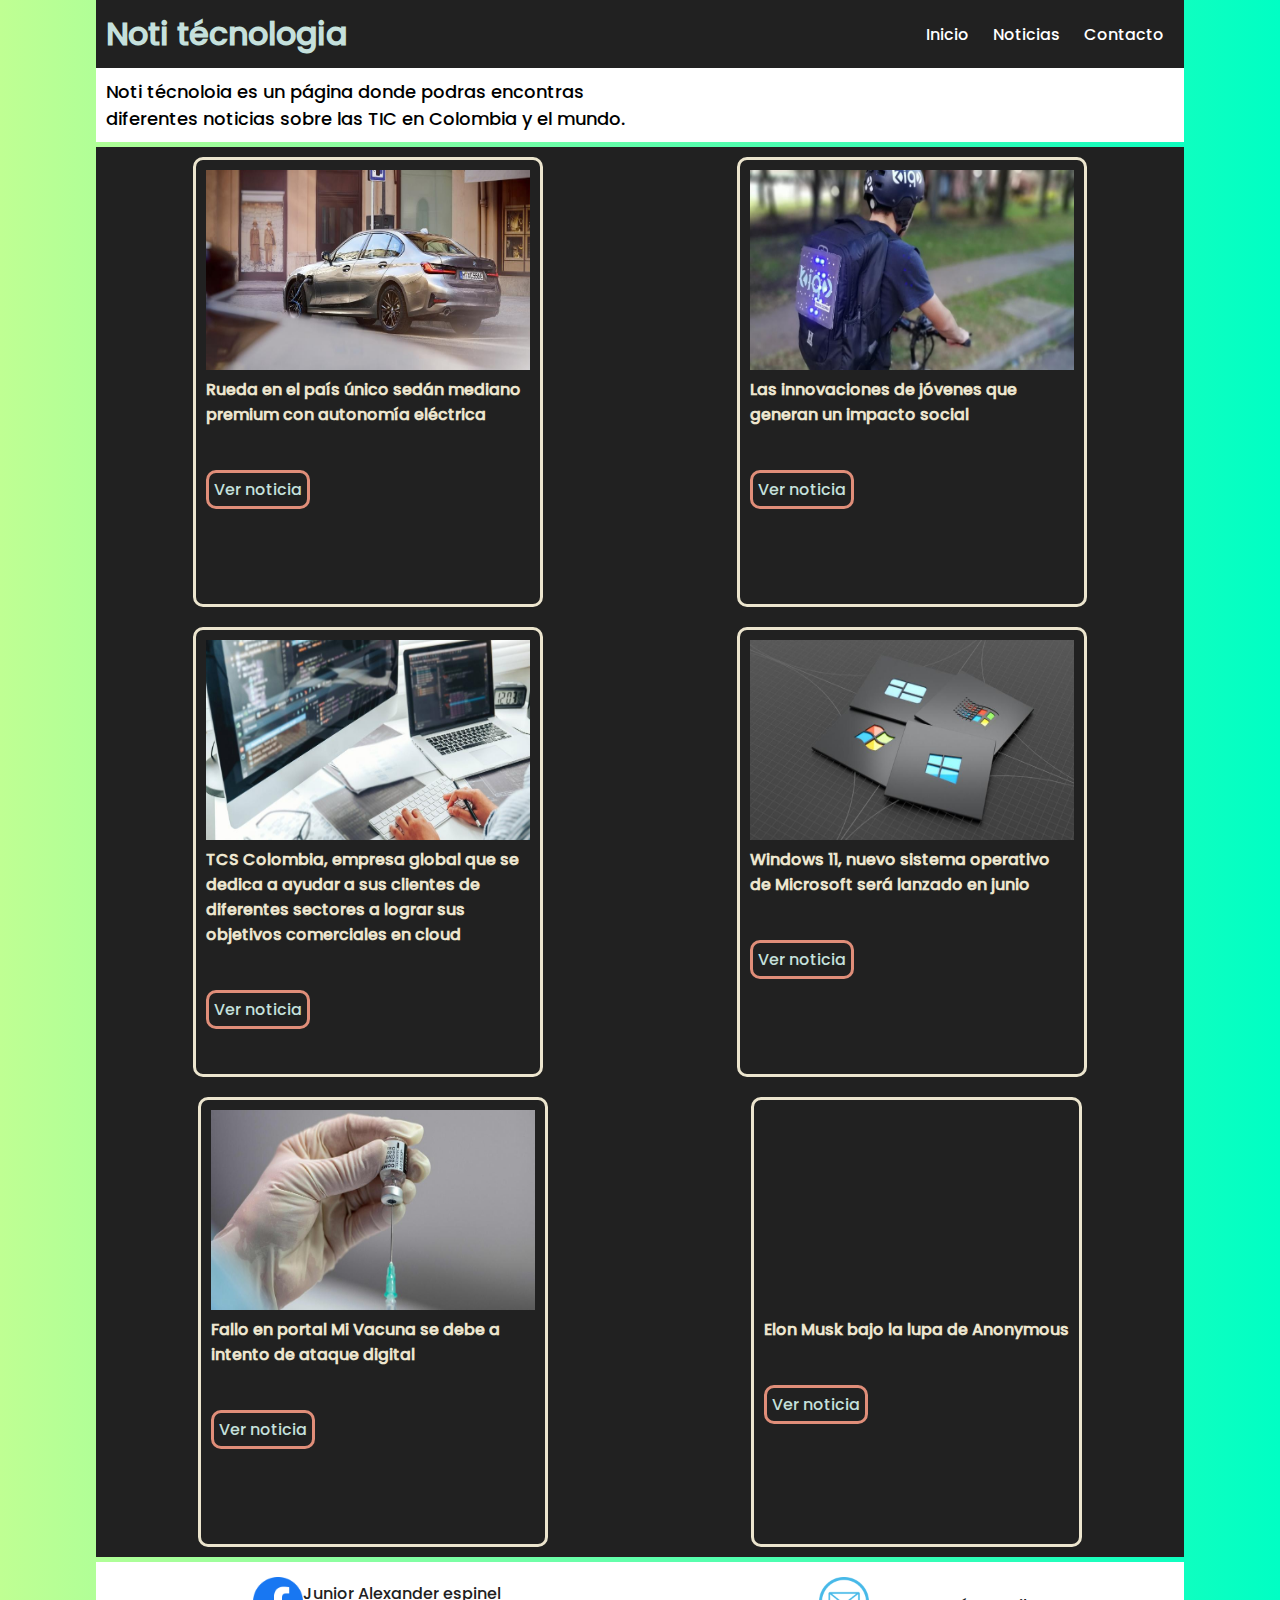
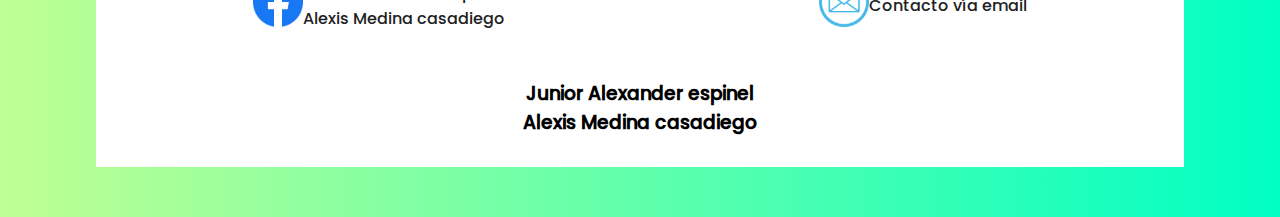
==== commit 68b3ae39: "texto" ====
--- a/index.html
+++ b/index.html
@@ -23,7 +23,7 @@
 
         <div class="sobre">
             <p>Noti técnoloia es un página donde podras encontras diferentes noticias sobre las TIC en Colombia y
-                Cúcuta.</p>
+                el mundo.</p>
             <img src="https://1.bp.blogspot.com/-GQJ7uTsjGug/XJOlhgWzKOI/AAAAAAAAC8k/eCEVwTYpOtUsuYRzfoxt4mz_nkbehRjMACLcBGAs/s1600/Tecnologia%2B%25281%2529.jpg"
                 alt="">
         </div>
